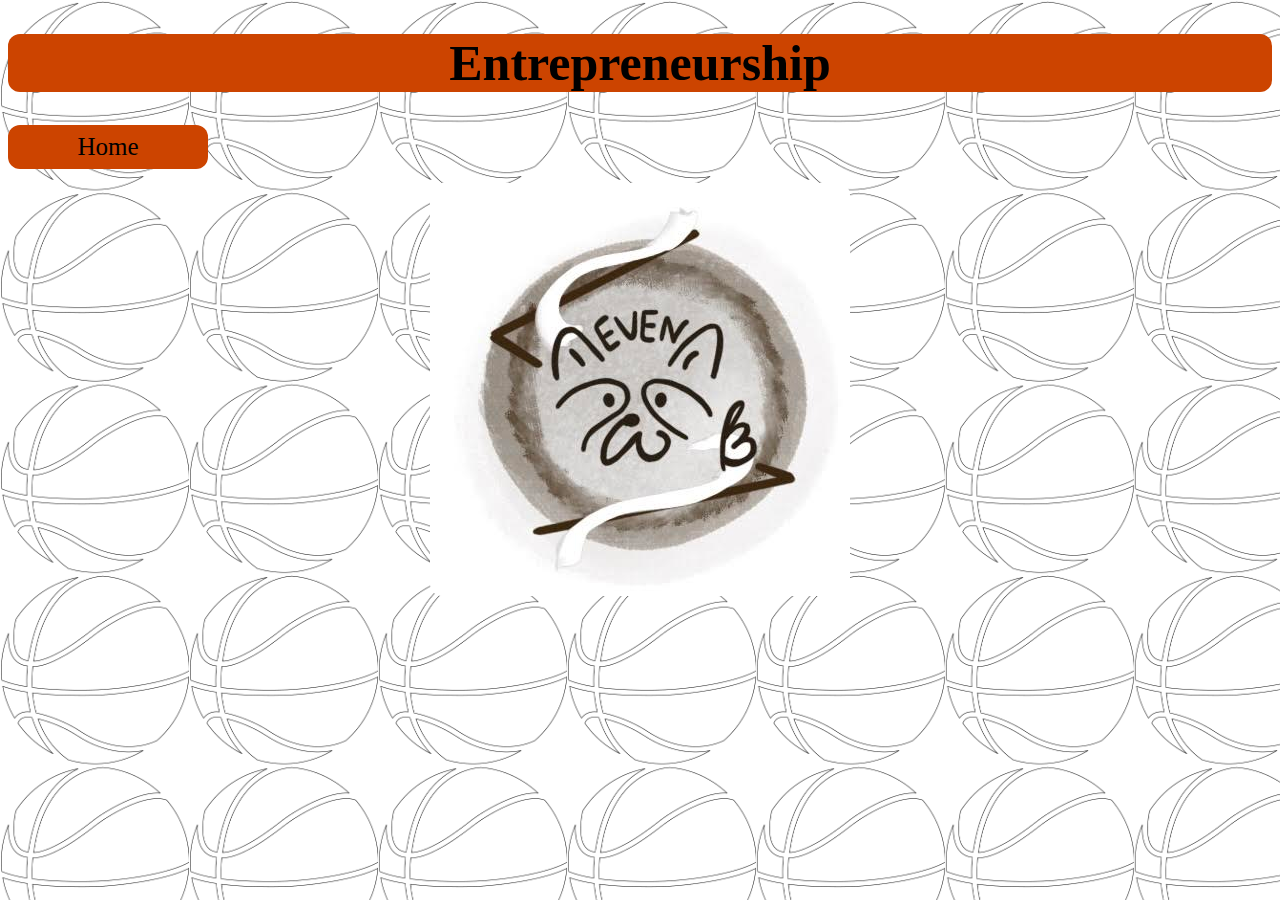
==== entrepreneurship.html @ 5cd6b526 "Add files via upload" ====
<!DOCTYPE html>
<html lang="en">
<head>
    <meta charset="UTF-8">
    <meta name="viewport" content="width=device-width, initial-scale=1.0">
    <title>Entrepreneurship</title>
    <link rel="stylesheet" href="entrepreneurship.css">
</head>
<body>
    <h1>Entrepreneurship</h1>
    <ul>
        <li><a href="index.html">Home</a></li>
    </ul>
    <img src="Images/evenbetterwayslogo.jpeg">
</body>
</html>
---- entrepreneurship.css ----
h1{
    font-family: 'Times New Roman', Times, serif;
    text-align: center;
    background-color:rgb(204, 68, 0);
    border-radius: 12px;
}
    body{
    font-family: 'Times New Roman', Times, serif;
    text-align: center;
    font-size: 25px;
    background-image: url(Images/image_processing20200411-18936-gu2okr.png);
    background-size: 5cm;
}
h5{
  font-family: 'Times New Roman', Times, serif;
  text-align: center;
  background-color: rgb(246, 243, 239);
  border-radius: 12px;
  width: fit-content;
  margin: auto;
}
h2{
font-family: 'Times New Roman', Times, serif;
  text-align: center;
  background-color: rgb(246, 243, 239);
  border-radius: 12px;
  width: fit-content;
  margin: auto;
}
h3{
  font-family: 'Times New Roman', Times, serif;
  text-align: center;
  background-color: rgb(246, 243, 239);
  border-radius: 12px;
  width: fit-content;
  margin: auto;
}
ul {
    list-style-type: none;
    margin: 0;
    padding: 0;
    width: 200px;
  }
  

  li a {
    border-radius: 12px;
    margin: 14px 0px;
    display: block;
    color: #000;
    padding: 8px 16px;
    text-decoration: none;
    background-color: rgb(204, 68, 0);
  }
  li a:hover {
    background-color: #555;
    color: rgb(204, 68, 0);
  }
  img {
    border-radius: 12px;
  }
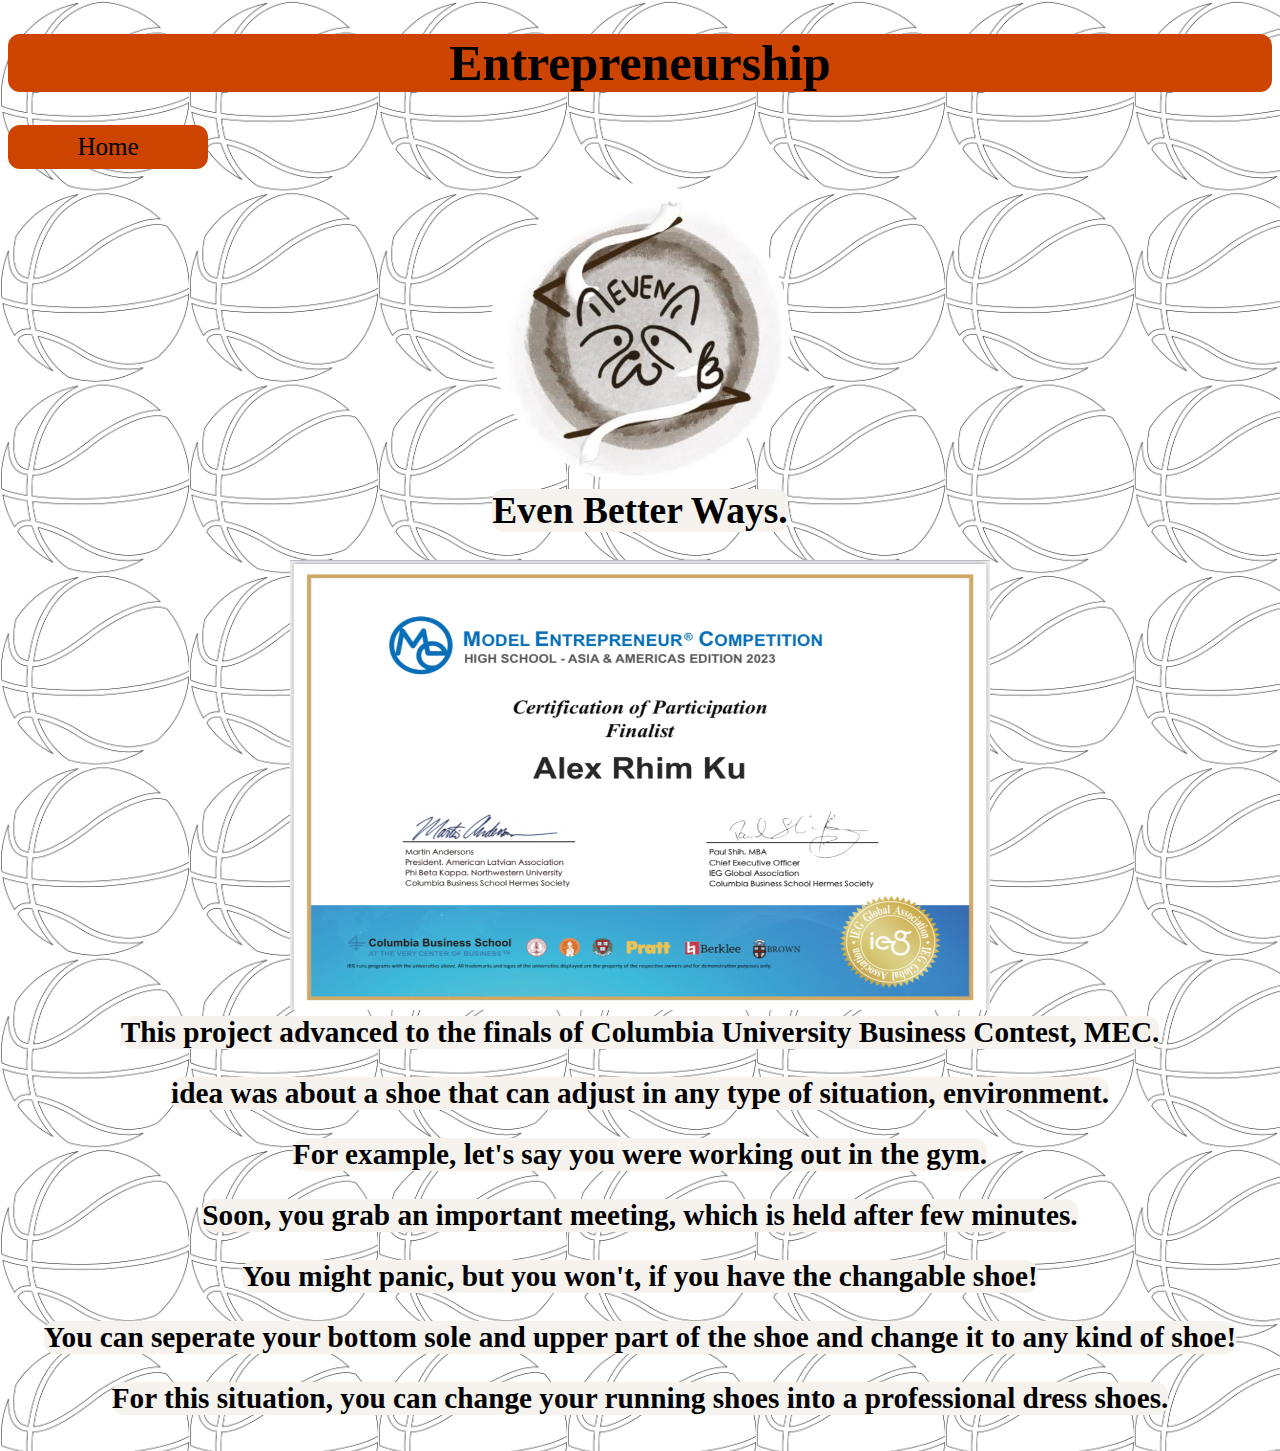
==== commit f9ad7ece: "Add files via upload" ====
--- a/entrepreneurship.html
+++ b/entrepreneurship.html
@@ -11,6 +11,16 @@
     <ul>
         <li><a href="index.html">Home</a></li>
     </ul>
-    <img src="Images/evenbetterwayslogo.jpeg">
-</body>
+    <img class="logo" src="Images/evenbetterwayslogo.jpeg" width="300px" height="300px"><br>
+    <h2>Even Better Ways.</h2><br>
+    <img src="Images/award.jpeg" width="700px" height="450px"><br>
+    <h3>This project advanced to the finals of Columbia University Business Contest, MEC.</h3><br>
+    <h3>idea was about a shoe that can adjust in any type of situation, environment.</h3><br>
+    <h3>For example, let's say you were working out in the gym.</h3><br>
+    <h3>Soon, you grab an important meeting, which is held after few minutes.</h3><br>
+    <h3>You might panic, but you won't, if you have the changable shoe!</h3><br>
+    <h3>You can seperate your bottom sole and upper part of the shoe and change it to any kind of shoe!</h3><br>
+    <h3>For this situation, you can change your running shoes into a professional dress shoes.</h3><br>
+
+
 </html>--- a/entrepreneurship.css
+++ b/entrepreneurship.css
@@ -56,6 +56,6 @@
     background-color: #555;
     color: rgb(204, 68, 0);
   }
-  img {
-    border-radius: 12px;
-  }+  .logo {
+    border-radius:1000px;
+  }
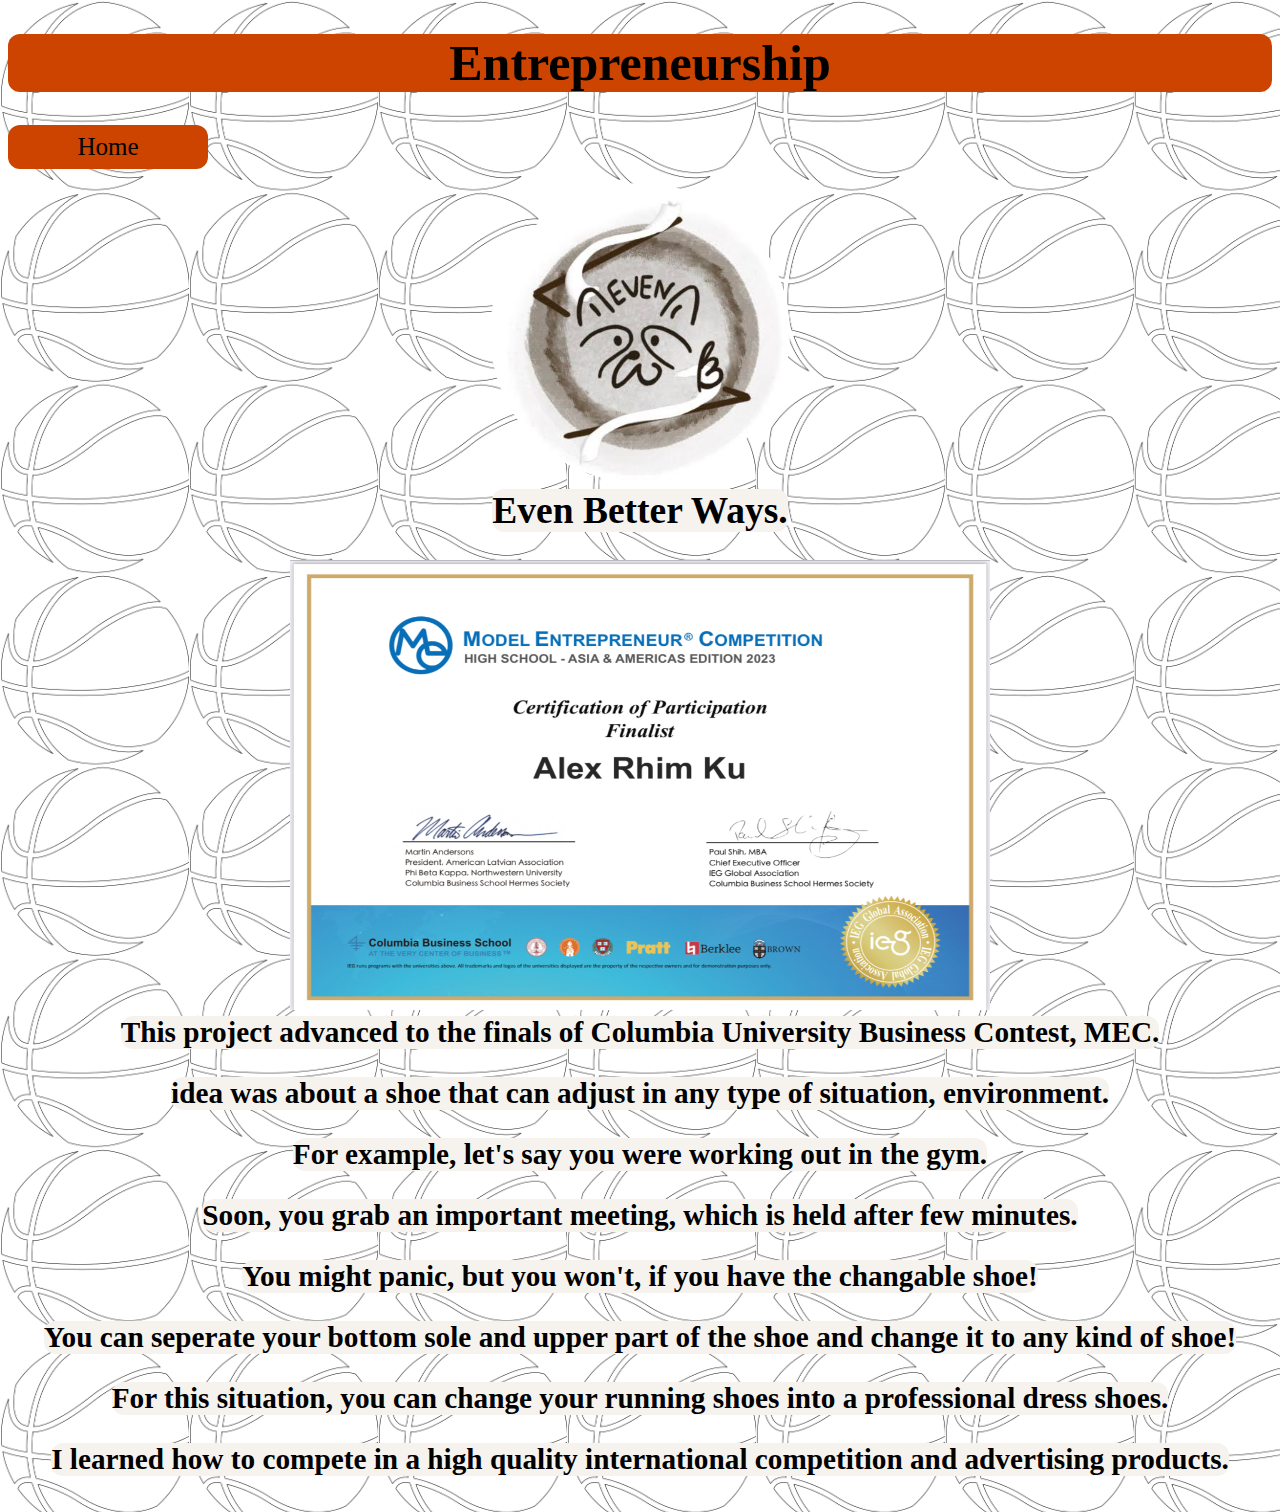
==== commit 09c88ee1: "Add files via upload" ====
--- a/entrepreneurship.html
+++ b/entrepreneurship.html
@@ -21,6 +21,5 @@
     <h3>You might panic, but you won't, if you have the changable shoe!</h3><br>
     <h3>You can seperate your bottom sole and upper part of the shoe and change it to any kind of shoe!</h3><br>
     <h3>For this situation, you can change your running shoes into a professional dress shoes.</h3><br>
-
-
+    <h3>I learned how to compete in a high quality international competition and advertising products.</h3><br>
 </html>